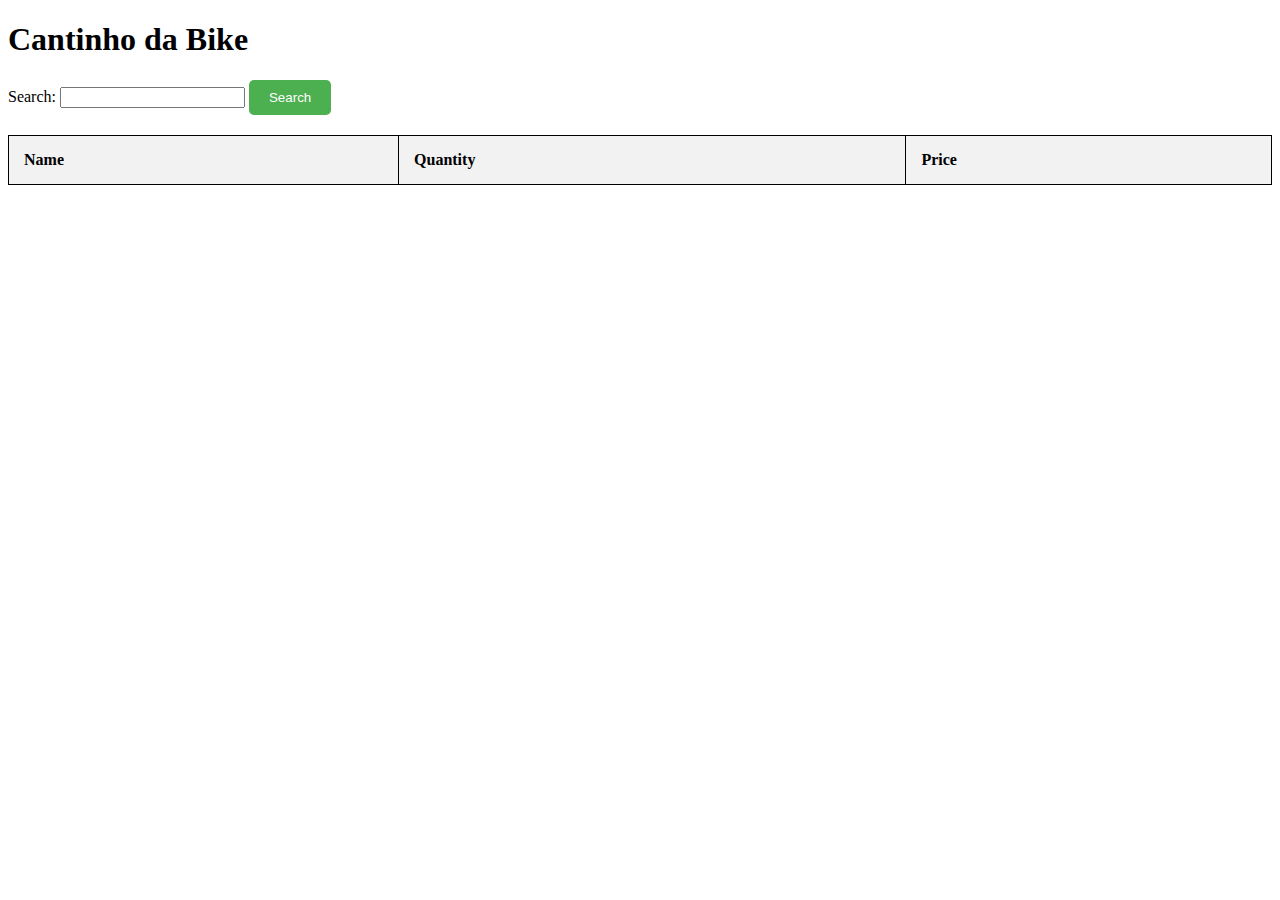
==== index.html @ f20b9b35 "Add files via upload" ====
<!DOCTYPE html>
<html>
<head>
	<link rel="stylesheet" type="text/css" href="style.css">
</head>
<body>
    <title>Cantinho da Bike</title>
	<h1>Cantinho da Bike</h1>
	<form>
		<label for="search">Search:</label>
		<input type="text" id="search" name="search">
		<button type="button" onclick="searchInventory()">Search</button>
	</form>
	<table id="Iventario">
		<thead>
			<tr>
				<th>Name</th>
				<th>Quantity</th>
				<th>Price</th>
			</tr>
		</thead>
		<tbody>
			<!-- Inventory items will be added here -->
		</tbody>
	</table>
	<script src="script.js"></script>
</body>
</html>
---- style.css ----
table {
    border-collapse: collapse;
    width: 100%;
}

th, td {
    border: 1px solid black;
    padding: 15px;
    text-align: left;
}

th {
    background-color: #f2f2f2;
}

form {
    margin-bottom: 20px;
}

button {
    background-color: #4CAF50;
    color: white;
    padding: 10px 20px;
    border: none;
    border-radius: 5px;
    cursor: pointer;
}

button:hover {
    background-color: #45a049;
}
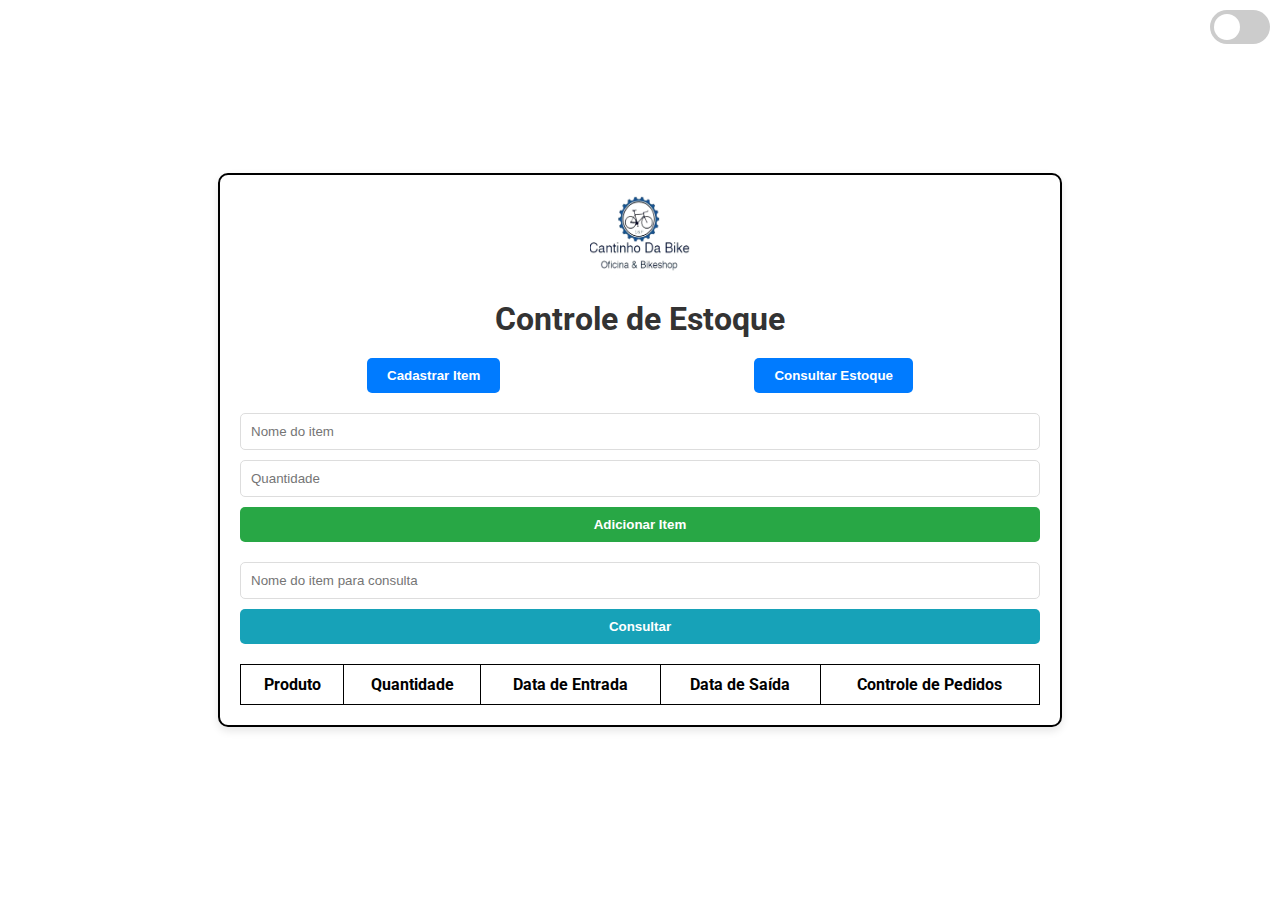
==== commit b0f14df7: "Add files via upload" ====
--- a/index.html
+++ b/index.html
@@ -1,28 +1,49 @@
 <!DOCTYPE html>
-<html>
+<html lang="pt-BR">
 <head>
-	<link rel="stylesheet" type="text/css" href="style.css">
+    <meta charset="UTF-8">
+    <meta name="viewport" content="width=device-width, initial-scale=1.0">
+    <title>Controle de Estoque</title>
+    <link rel="stylesheet" href="styles.css">
+    <link href="https://fonts.googleapis.com/css2?family=Roboto:wght@400;700&display=swap" rel="stylesheet">
 </head>
 <body>
-    <title>Cantinho da Bike</title>
-	<h1>Cantinho da Bike</h1>
-	<form>
-		<label for="search">Search:</label>
-		<input type="text" id="search" name="search">
-		<button type="button" onclick="searchInventory()">Search</button>
-	</form>
-	<table id="Iventario">
-		<thead>
-			<tr>
-				<th>Name</th>
-				<th>Quantity</th>
-				<th>Price</th>
-			</tr>
-		</thead>
-		<tbody>
-			<!-- Inventory items will be added here -->
-		</tbody>
-	</table>
-	<script src="script.js"></script>
+    <div class="dark-mode-switch">
+        <label class="switch">
+            <input type="checkbox" id="toggleDarkMode">
+            <span class="slider round"></span>
+        </label>
+    </div>
+    <div class="container">
+        <img src="canto.png" class="img" atl="Logo cantinho da bike"/>
+        <h1>Controle de Estoque</h1>
+        <div class="actions">
+            <button id="addItemBtn">Cadastrar Item</button>
+            <button id="viewItemsBtn">Consultar Estoque</button>
+        </div>
+        <form id="itemForm">
+            <input type="text" id="itemName" placeholder="Nome do item" required>
+            <input type="number" id="itemQuantity" placeholder="Quantidade" required>
+            <button type="submit">Adicionar Item</button>
+        </form>
+        <form id="searchForm">
+            <input type="text" id="searchQuery" placeholder="Nome do item para consulta">
+            <button type="submit">Consultar</button>
+        </form>
+        <table id="inventoryTable">
+            <thead>
+                <tr>
+                    <th>Produto</th>
+                    <th>Quantidade</th>
+                    <th>Data de Entrada</th>
+                    <th>Data de Saída</th>
+                    <th>Controle de Pedidos</th>
+                </tr>
+            </thead>
+            <tbody>
+            </tbody>
+        </table>
+    </div>
+    <script src="script.js"></script>
 </body>
-</html>+</html>
--- a/styles.css
+++ b/styles.css
@@ -0,0 +1,222 @@
+body {
+    font-family: 'Roboto', sans-serif;
+    margin: 0;
+    padding: 0;
+    display: flex;
+    justify-content: center;
+    align-items: center;
+    height: 100vh;
+    background-image: url('background.jpg'); /* Caminho para a imagem de fundo */
+    background-size: cover; /* Ajusta a imagem para cobrir toda a área */
+    background-position: center; /* Centraliza a imagem */
+    background-repeat: no-repeat; /* Não repete a imagem */
+    transition: background-color 0.3s, color 0.3s; /* Transição suave */
+}
+
+.dark-mode-switch {
+    position: absolute;
+    top: 10px;
+    right: 10px;
+}
+
+.switch {
+    position: relative;
+    display: inline-block;
+    width: 60px;
+    height: 34px;
+}
+
+.switch input {
+    opacity: 0;
+    width: 0;
+    height: 0;
+}
+
+.slider {
+    position: absolute;
+    cursor: pointer;
+    top: 0;
+    left: 0;
+    right: 0;
+    bottom: 0;
+    background-color: #ccc;
+    transition: .4s;
+    border-radius: 34px;
+}
+
+.slider:before {
+    position: absolute;
+    content: "";
+    height: 26px;
+    width: 26px;
+    left: 4px;
+    bottom: 4px;
+    background-color: white;
+    transition: .4s;
+    border-radius: 50%;
+}
+
+input:checked + .slider {
+    background-color: #2196F3;
+}
+
+input:checked + .slider:before {
+    transform: translateX(26px);
+}
+
+.container {
+    width: 100%;
+    max-width: 800px;
+    background: rgba(255, 255, 255, 0.9); /* Fundo branco com opacidade */
+    padding: 20px;
+    box-shadow: 0 4px 8px rgba(0, 0, 0, 0.1);
+    border-radius: 10px;
+    border: 2px solid #000;
+    text-align: center;
+    transition: background-color 0.3s, color 0.3s; /* Transição suave */
+}
+
+h1 {
+    color: #333;
+    margin-bottom: 20px;
+    font-weight: 700;
+    transition: color 0.3s; /* Transição suave */
+}
+
+.actions {
+    display: flex;
+    justify-content: space-around;
+    margin-bottom: 20px;
+}
+
+.actions button {
+    padding: 10px 20px;
+    background-color: #007bff;
+    color: white;
+    border: none;
+    border-radius: 5px;
+    cursor: pointer;
+    font-weight: 700;
+    transition: background-color 0.3s; /* Transição suave */
+}
+
+.actions button:hover {
+    background-color: #0056b3;
+}
+
+form {
+    display: flex;
+    flex-direction: column;
+    gap: 10px;
+    margin-bottom: 20px;
+}
+
+form input {
+    padding: 10px;
+    border: 1px solid #ddd;
+    border-radius: 5px;
+}
+
+form button {
+    padding: 10px;
+    background-color: #28a745;
+    color: white;
+    border: none;
+    border-radius: 5px;
+    cursor: pointer;
+    font-weight: 700;
+}
+
+form button:hover {
+    background-color: #218838;
+}
+
+#searchForm button {
+    background-color: #17a2b8; /* Cor diferenciada para o botão de consulta */
+}
+
+#searchForm button:hover {
+    background-color: #138496; /* Cor diferenciada para o botão de consulta ao passar o mouse */
+}
+
+table {
+    width: 100%;
+    border-collapse: collapse;
+    margin-top: 20px;
+}
+
+table, th, td {
+    border: 1px solid black;
+}
+
+th, td {
+    padding: 10px;
+    text-align: center;
+}
+
+td button {
+    background-color: #dc3545;
+    color: white;
+    border: none;
+    border-radius: 5px;
+    cursor: pointer;
+    padding: 5px 10px;
+}
+
+td button:hover {
+    background-color: #c82333;
+}
+
+.dark-mode {
+    background-color: #121212; /* Fundo escuro */
+    color: #ffffff; /* Texto claro */
+}
+
+.dark-mode .container {
+    background: rgba(18, 18, 18, 0.9); /* Fundo escuro com opacidade */
+    border: 2px solid #ffffff; /* Borda clara */
+}
+
+.dark-mode h1 {
+    color: #ffffff; /* Texto claro */
+}
+
+.dark-mode .actions button {
+    background-color: #1e1e1e; /* Botão escuro */
+}
+
+.dark-mode .actions button:hover {
+    background-color: #333333; /* Botão mais escuro */
+}
+
+.dark-mode form button {
+    background-color: #007bff; /* Botão de adicionar item azul */
+}
+
+.dark-mode form button:hover {
+    background-color: #0056b3; /* Botão de adicionar item azul escuro */
+}
+
+.dark-mode #searchForm button {
+    background-color: #17a2b8; /* Botão de consulta azul */
+}
+
+.dark-mode #searchForm button:hover {
+    background-color: #138496; /* Botão de consulta azul escuro */
+}
+
+.dark-mode table, .dark-mode th, .dark-mode td {
+    border: 1px solid #ffffff; /* Bordas claras na tabela */
+}
+
+.dark-mode th, .dark-mode td {
+    color: #ffffff; /* Texto claro na tabela */
+}
+
+
+img{
+    height: 80px;
+    width: 100px;
+    
+
+}